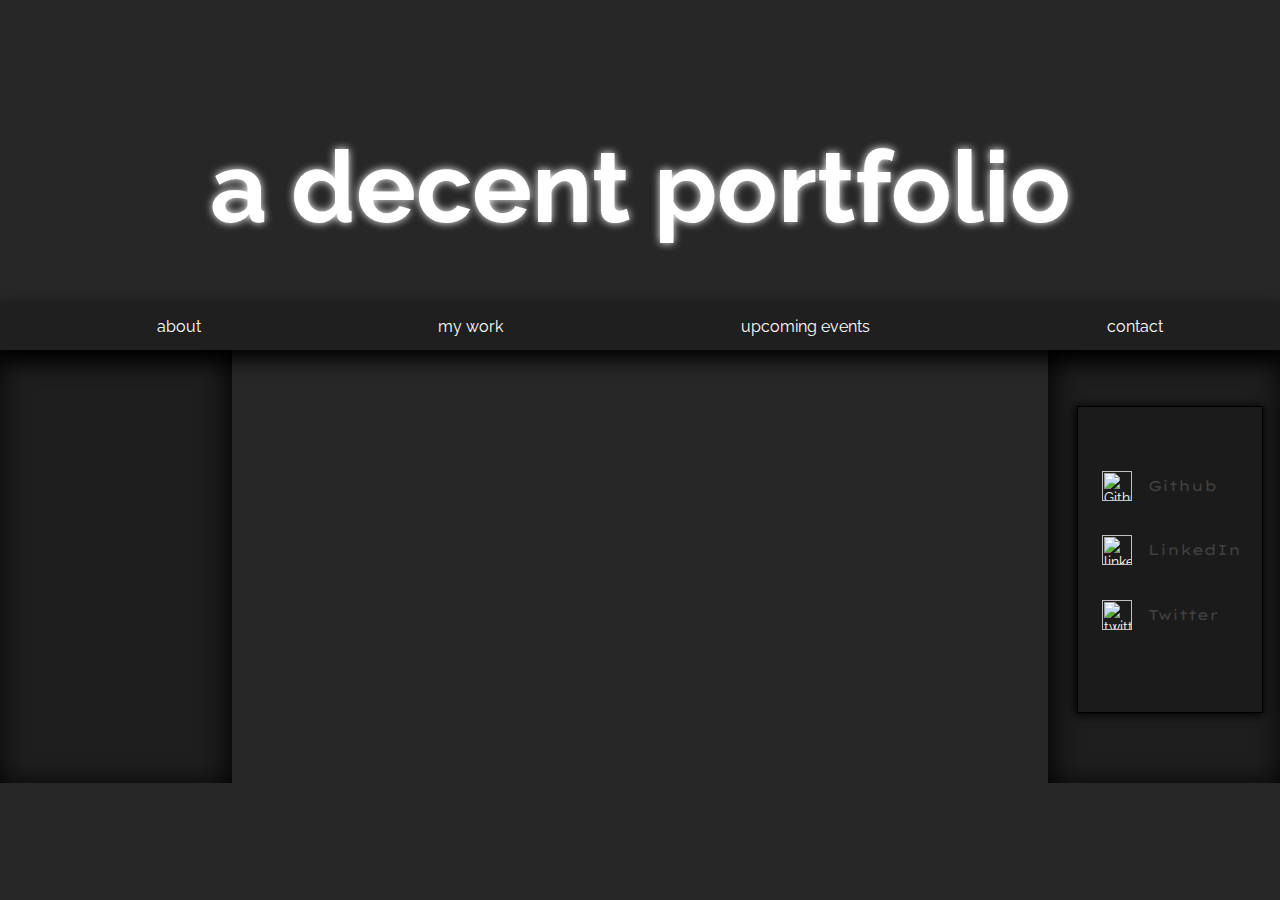
==== about.html @ 7772e743 "test" ====
<doctype! html> </doctype>

<html>

<head>
    <meta charset= "utf-8">
    <title> an ok portfolio page </title>
    <link href="style.css" rel="stylesheet">
    <link href="https://fonts.googleapis.com/css2?family=Lexend+Peta&display=swap" rel="stylesheet">
    <link href="https://fonts.googleapis.com/css2?family=Raleway:wght@100&display=swap" rel="stylesheet">
</head>


<header>
    <div class= "mainPicture">
        <h1 id="name"> <a href= "index.html"> a decent portfolio </a> </h1>
    </div>

    <div>
        <ul class= "navbar">
            <li> <a href= "about.html" class= "navbarLinks"> about </a> </li>
            <li> <a href= "gallery.html" class= "navbarLinks"> my work </a> </li>
            <li> <a href= "upcomingevents.html" class= "navbarLinks"> upcoming events </a> </li>
            <li> <a href= "contact.html" class= "navbarLinks"> contact </a> </li>
        </ul>
    </div>
</header>

<br>
<br>

<div class= "leftBox"></div>

<div class= "rightBox">
    <div class= "socialsbox">
        <aside>
            <ul class= "socialselements">
                <li> <a class= "socialLinks" href= "https://github.com/meridethmurdock" target="_blank"> <img class= "githublogo" src= "pics/25231.svg" alt= "Github logo" width= "30px"> Github </a> </li>
                <li> <a class= "socialLinks" href= "https://www.linkedin.com/in/merideth-murdock/" target="_blank"> <img class= "linkedinlogo" src= "pics/linkedin.png" alt= "linkedin logo" width= "30px"> LinkedIn </a> </li>
                <li> <a class= "socialLinks" href= "https://twitter.com/merideth_paige" target="_blank"> <img class= "twitterlogo" src= "pics/twitter.svg" alt= "twitter logo" width= "30px"> Twitter </a ></li> <br>
            </ul>
        </aside>
    </div>
</div>
---- style.css ----
* {
    font-family: 'Raleway', sans-serif;
    color: white;
    list-style: none;
    text-decoration: none;
}

.mainPicture {
    background-image: url(pics/bg.jpg);
    background-size: cover;
    background-position: center bottom;
    height: 19rem;
    margin: -10px -10px 30px -10px !important;
}

#name {
    color: black !important;
    font-size: 6.25rem;
    text-align: center;
    padding-top: 130px;
    text-shadow: 0px 0px 8px white;
}

.navbar {
    list-style: none;
    display: flex;
    justify-content: space-around;   
    align-items: center;
    height: 3rem; 
    background: rgb(31, 31, 31);
    margin: -30px -10 0 -10;
    box-shadow: 0px 9px 20px black;
    position: relative;
    z-index: 1;
}

.navbarLinks:hover {
    text-decoration: underline;
}

body {
    background-color: rgb(39, 39, 39);
}

.profilePic {
    float: left;
    margin-left: -3rem;
    margin-top: -1rem;
    width: 200px;
    filter: grayscale(100%);
}

.introductionBorder {
    max-width: 55rem;
    background: linear-gradient(to left, rgb(197, 193, 193), black);
    padding: .2rem;
    margin: 3rem auto;
    box-shadow: -1px 1px 9px 1px rgb(110, 110, 110);
}

.borderBg {
    background: rgb(39, 39, 39);
    padding: 6rem;
    margin: 0; 
    text-align: right;
    margin-top: 0rem;
}

.inBoxLinks {
    font-size: 20px;
    text-decoration: underline;
}

.leftBox {
    background-color: rgb(30, 30, 30);
    width: 15rem;
    height: 27.7rem;
    margin: -3rem 0rem 0 -1rem;
    float: left;
    z-index: 3;
    box-shadow: 1px 8px 30px 4px black inset;

}

.rightBox {
    background-color: rgb(30, 30, 30);
    width: 15rem;
    height: 27.7rem;
    margin: -3rem -1rem 0 0;
    float: right;
    position: static;
    z-index: 2;
    box-shadow: -1px 8px 30px 4px black inset;
}

.bottomLeftBox{
    background-color: rgb(30, 30, 30);
    width: 15rem;
    height: 68.5rem;
    margin: 8rem 0rem 0 -1rem;
    float: left;
    z-index: 3;
    box-shadow: 1px 8px 30px 4px black inset;
}

.bottomRightBox{
    background-color: rgb(30, 30, 30);
    width: 15rem;
    height: 69rem;
    margin: 0 -1rem 0 0;
    float: right;
    z-index: 2;
    margin-top: 8rem;
    box-shadow: -1px 8px 30px 4px black inset;
}

.socialsbox {
    margin: 4.1rem 1.8rem;
    border: .1rem;
    border-style: solid;
    border-color: black;
    height: 40%;
    width: 7.5rem;
    padding: 4rem 2rem;
    background: #1b1b1b;
    box-shadow: -1px 1px 9px 1px rgb(0, 0, 0);

}

.socialselements {
    display: flex;
    flex-direction: column;
    justify-content: space-between;
    padding-top: 2rem;
    height: 120%;
}

.socialLinks {
    font-family: 'Lexend Peta', sans-serif; 
    font-size: .9rem;
    color: #424242;
    text-decoration: none;
    display: flex;
    justify-content: flex-start;
    align-items: center;
    margin-top: -3rem;
    width: 8.5rem;
}

.githublogo, .linkedinlogo, .twitterlogo {
    padding-right: 1rem;
    margin-left: -3rem;
}

.pictureSection {
    max-width: 80rem;
    height: 27rem;
    background: rgb(197, 193, 193);
    padding: .1rem;
    margin: 8rem auto;
    box-shadow: -1px 1px 25px 1px rgb(110, 110, 110);
}

.pictureSectionElements {
    height: 18rem;
    background: rgb(70, 70, 70);
    padding: 4.5rem 0;
    text-align: right;
    display: flex;
    justify-content: space-around;
    align-items: center;
}

.galleryLink {
    margin-top: -6rem;
    text-align: center;
    font-size: 1.2rem;
}

.upcomingBox {
    width: 55rem;
    height: 25rem;
    margin: 9rem auto;
    box-shadow: -1px 1px 12px 1px rgb(0, 0, 0);  
    border-color: black; 
    border-style: solid;
}

.upcomingText {
    display: inline-block;
    padding-top: 8rem;
    padding-left: 3rem;
}

.upcomingPicture {
    float: right;
    padding-right: 2.56rem;
    padding-top: 4rem;
}

.mainContactBox {
    width: 55rem;
    height: 25rem;
    margin: 9rem auto;
    box-shadow: -1px 1px 12px 1px rgb(0, 0, 0);  
    border-color: black; 
    border-style: solid;
    background-color: rgb(121, 121, 121);
}

.mainContactForm {
    display: inline-flex;
    flex-direction: column;
    margin-top: 3.2rem;
    padding-left: 4rem;

}

.mainContactText {
    float: right;
    height: 10rem;
    width: 20rem;
    padding: 7.5rem 4rem;
    text-align: center;

}

.name {
    width: 16rem;
    height: 2.5rem;
    border: 3px rgb(48, 48, 48);
    border-style: solid;
    background-color: rgb(185, 185, 185);
}

.message {
    height: 10rem;
    width: 23rem;
    border: 3px rgb(48, 48, 48);
    border-style: solid;
    border-radius: 2px;
    background-color: rgb(185, 185, 185);
    margin-top: 2rem;
}

.submit {
    display: inline;
    height: 2rem;
    width: 5.5rem;
    margin-top: 2rem;
    margin-left: 17.4rem;
    border: 3px rgb(48, 48, 48);
    border-style: solid;
    border-radius: 2px;
}

 .footer {
    width: 101%;
    height: 5rem;
    background-color: rgb(29, 28, 28);
    position: absolute;
    margin-bottom: 0;
    margin-left: -1rem;
    display: inline-flex;
    justify-content: space-between; 
    align-content: center;
    flex-wrap: wrap;
}

.footerLeft {
    width: 30%;
    display: inline-flex;
    justify-content: space-evenly;
    align-self: center;
    padding-left: 3rem;
    text-decoration: none;
}

.footerRight {
    width: 20rem;
    display: inline-flex;
    justify-content: space-around; 
    align-self: center; 
    padding-right: 3rem;
}

.about {
    text-decoration: none;
}

.about:hover {
    text-decoration: underline;
}
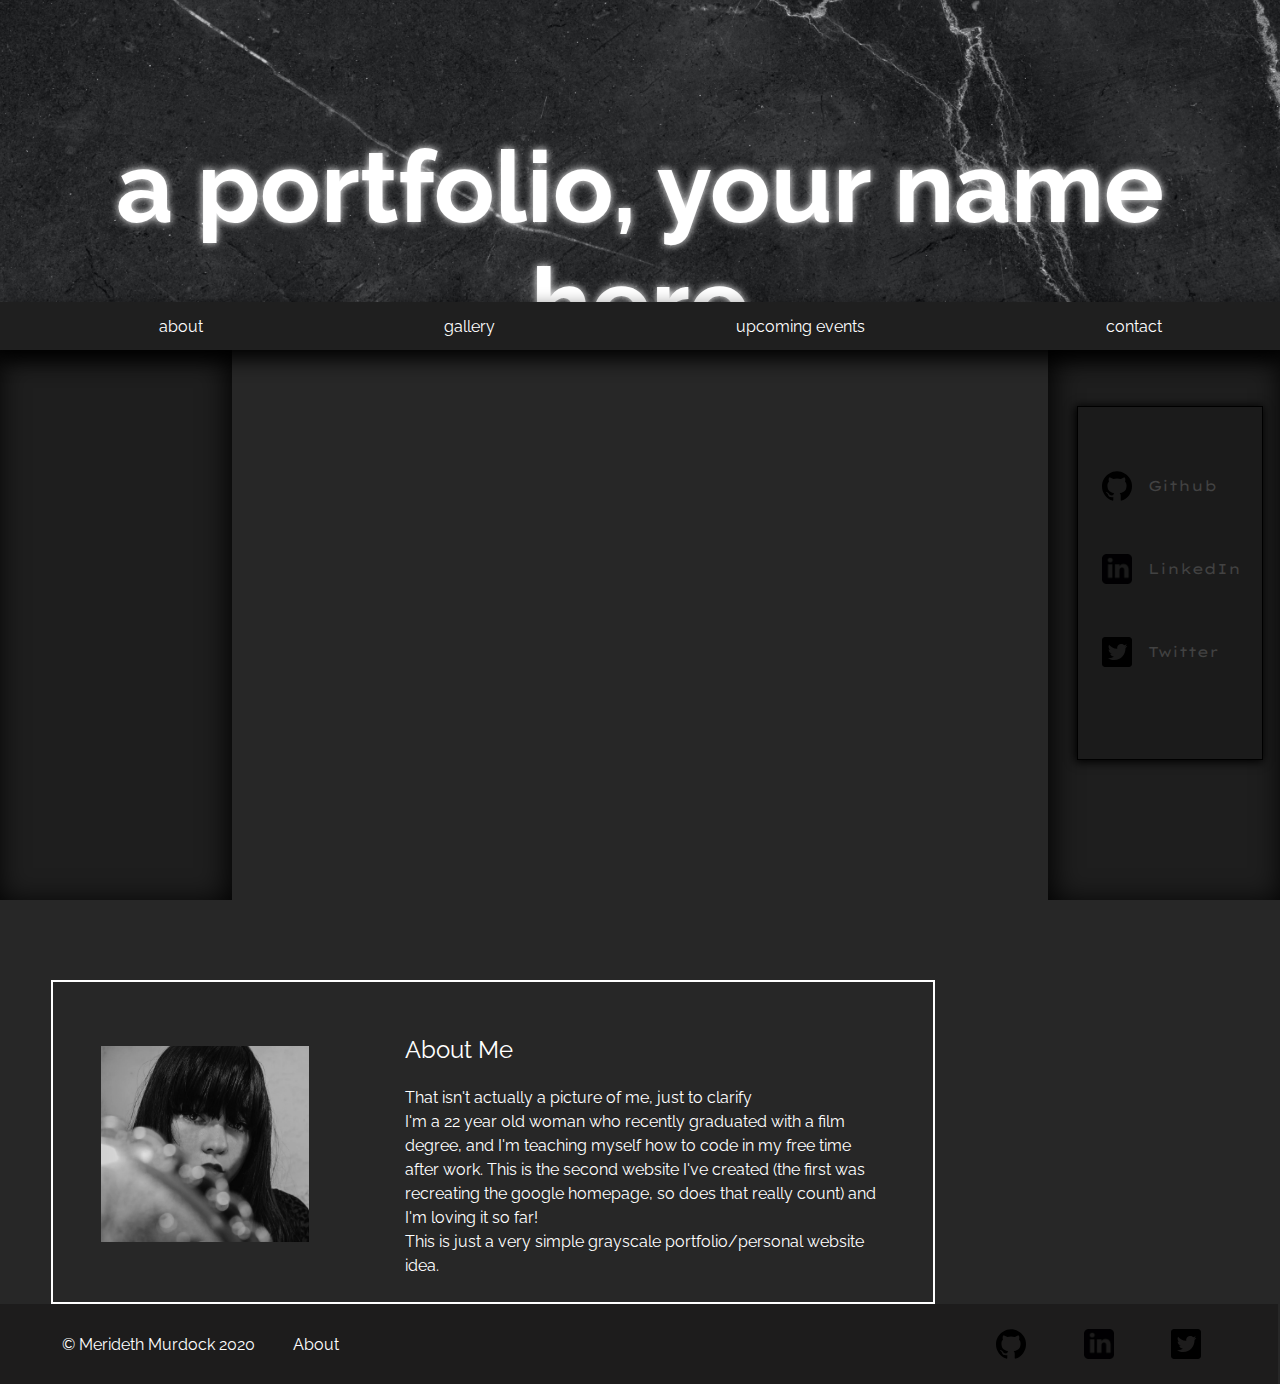
==== commit c484d224: "test" ====
--- a/about.html
+++ b/about.html
@@ -4,8 +4,8 @@
 
 <head>
     <meta charset= "utf-8">
-    <title> an ok portfolio page </title>
-    <link href="style.css" rel="stylesheet">
+    <title> a portfolio page </title>
+    <link href="about.css" rel="stylesheet">
     <link href="https://fonts.googleapis.com/css2?family=Lexend+Peta&display=swap" rel="stylesheet">
     <link href="https://fonts.googleapis.com/css2?family=Raleway:wght@100&display=swap" rel="stylesheet">
 </head>
@@ -13,13 +13,13 @@
 
 <header>
     <div class= "mainPicture">
-        <h1 id="name"> <a href= "index.html"> a decent portfolio </a> </h1>
+        <h1 id="name"> <a href= "index.html"> a portfolio, your name here </a> </h1>
     </div>
 
     <div>
         <ul class= "navbar">
             <li> <a href= "about.html" class= "navbarLinks"> about </a> </li>
-            <li> <a href= "gallery.html" class= "navbarLinks"> my work </a> </li>
+            <li> <a href= "gallery.html" class= "navbarLinks"> gallery </a> </li>
             <li> <a href= "upcomingevents.html" class= "navbarLinks"> upcoming events </a> </li>
             <li> <a href= "contact.html" class= "navbarLinks"> contact </a> </li>
         </ul>
@@ -42,3 +42,36 @@
         </aside>
     </div>
 </div>
+
+<div class= "aboutMe">
+    <img class= "profilePic" src= "pics/profilepic.png" alt= "a portrait of a woman"> <br>
+        <div class= "aboutMeText"
+            <p><span class= "header">About Me</span> <br><br>
+                That isn't actually a picture of me, just to clarify <br>
+                I'm a 22 year old woman who recently graduated with a film degree, 
+                and I'm teaching myself how to code in my free time after work. 
+                This is the second website I've created (the first was recreating 
+                the google homepage, so does that really count) 
+                and I'm loving it so far! <br> This is just a very simple grayscale portfolio/personal website idea.</p>
+        </div>
+</div>
+
+
+
+<footer>
+    <aside>
+        <div class= "footer">
+            <div class= "footerLeft">
+                <p> &#169 Merideth Murdock 2020 </p>
+                <p class= "about"> <a class= "about" href= "about.html"> About </p>
+            </div>
+            <div class= "footerRight">
+                <p> <a href= "https://github.com/meridethmurdock" target="_blank"> <img src= "pics/25231.svg" width= 30px> </a> </p>
+                <p> <a href= "https://www.linkedin.com/in/merideth-murdock/" target="_blank"> <img src= "pics/linkedin.png" width= 30px> </a> </p>
+                <p> <a href= "https://twitter.com/merideth_paige" target="_blank"> <img src= "pics/twitter.svg" width=30px> </a> </p>
+            </div>
+        </div>
+    </aside>
+</footer>
+
+</html>
--- a/about.css
+++ b/about.css
@@ -0,0 +1,169 @@
+* {
+    font-family: 'Raleway', sans-serif;
+    color: white;
+    list-style: none;
+    text-decoration: none;
+}
+
+.mainPicture {
+    background-image: url(pics/bg.jpg);
+    background-size: cover;
+    background-position: center bottom;
+    height: 19rem;
+    margin: -10px -10px 30px -10px !important;
+}
+
+#name {
+    color: black;
+    font-size: 6.25rem;
+    text-align: center;
+    padding-top: 130px;
+    text-shadow: 0px 0px 8px white;
+}
+
+.navbar {
+    list-style: none;
+    display: flex;
+    justify-content: space-around;   
+    align-items: center;
+    height: 3rem; 
+    background: rgb(31, 31, 31);
+    margin: -30px -10 0 -10;
+    box-shadow: 0px 9px 20px black;
+    position: relative;
+    z-index: 1;
+}
+
+.navbarLinks:hover {
+    text-decoration: underline;
+}
+
+body {
+    background-color: rgb(39, 39, 39);
+}
+
+.leftBox {
+    background-color: rgb(30, 30, 30);
+    width: 15rem;
+    height: 35rem;
+    margin: -3rem 0rem 0 -1rem;
+    float: left;
+    z-index: 3;
+    box-shadow: 1px 8px 30px 4px black inset;
+}
+
+.socialsbox {
+    margin: 4.1rem 1.8rem;
+    border: .1rem;
+    border-style: solid;
+    border-color: black;
+    height: 40%;
+    width: 7.5rem;
+    padding: 4rem 2rem;
+    background: #1b1b1b;
+    box-shadow: -1px 1px 9px 1px rgb(0, 0, 0);
+
+}
+
+.socialselements {
+    display: flex;
+    flex-direction: column;
+    justify-content: space-between;
+    padding-top: 2rem;
+    height: 120%;
+}
+
+.socialLinks {
+    font-family: 'Lexend Peta', sans-serif; 
+    font-size: .9rem;
+    color: #424242;
+    text-decoration: none;
+    display: flex;
+    justify-content: flex-start;
+    align-items: center;
+    margin-top: -3rem;
+    width: 8.5rem;
+}
+
+.githublogo, .linkedinlogo, .twitterlogo {
+    padding-right: 1rem;
+    margin-left: -3rem;}
+
+.rightBox {
+    background-color: rgb(30, 30, 30);
+    width: 15rem;
+    height: 35rem;
+    margin: -3rem -1rem 0 0;
+    float: right;
+    position: static;
+    z-index: 2;
+    box-shadow: -1px 8px 30px 4px black inset;
+}
+
+.aboutMe {
+    display: inline-block;
+    width: 55rem;
+    margin-left: 2.7rem;
+    margin-top: 5rem;
+    height: 20rem;
+    border: 2px;
+    border-style: solid;
+    border-color: white;
+}
+
+.profilePic {
+    float: left;
+    filter: grayscale(100);
+    width: 13rem;
+    margin-left: 3rem;
+    margin-top: 4rem;
+}
+.header {
+    font-size: 1.5rem;
+}
+
+.aboutMeText {
+    display: block;
+    width: 30rem;
+    margin-left: 22rem;
+    margin-top: 2.3rem;
+    align-self: right;
+    line-height: 1.5rem;
+}
+
+.footer {
+    width: 103%;
+    height: 5rem;
+    background-color: rgb(29, 28, 28);
+    margin-left: -2rem;
+    margin-bottom: -2rem;
+    display: inline-flex;
+    justify-content: space-between; 
+    align-content: center;
+    flex-wrap: wrap;
+}
+
+.footerLeft {
+    width: 30%;
+    display: inline-flex;
+    justify-content: space-evenly;
+    align-self: center;
+    padding-left: 3rem;
+    text-decoration: none;
+}
+
+.footerRight {
+    width: 20rem;
+    display: inline-flex;
+    justify-content: space-around; 
+    align-self: center; 
+    padding-right: 3rem;
+}
+
+.about {
+    text-decoration: none;
+}
+
+.about:hover {
+    text-decoration: underline;
+}